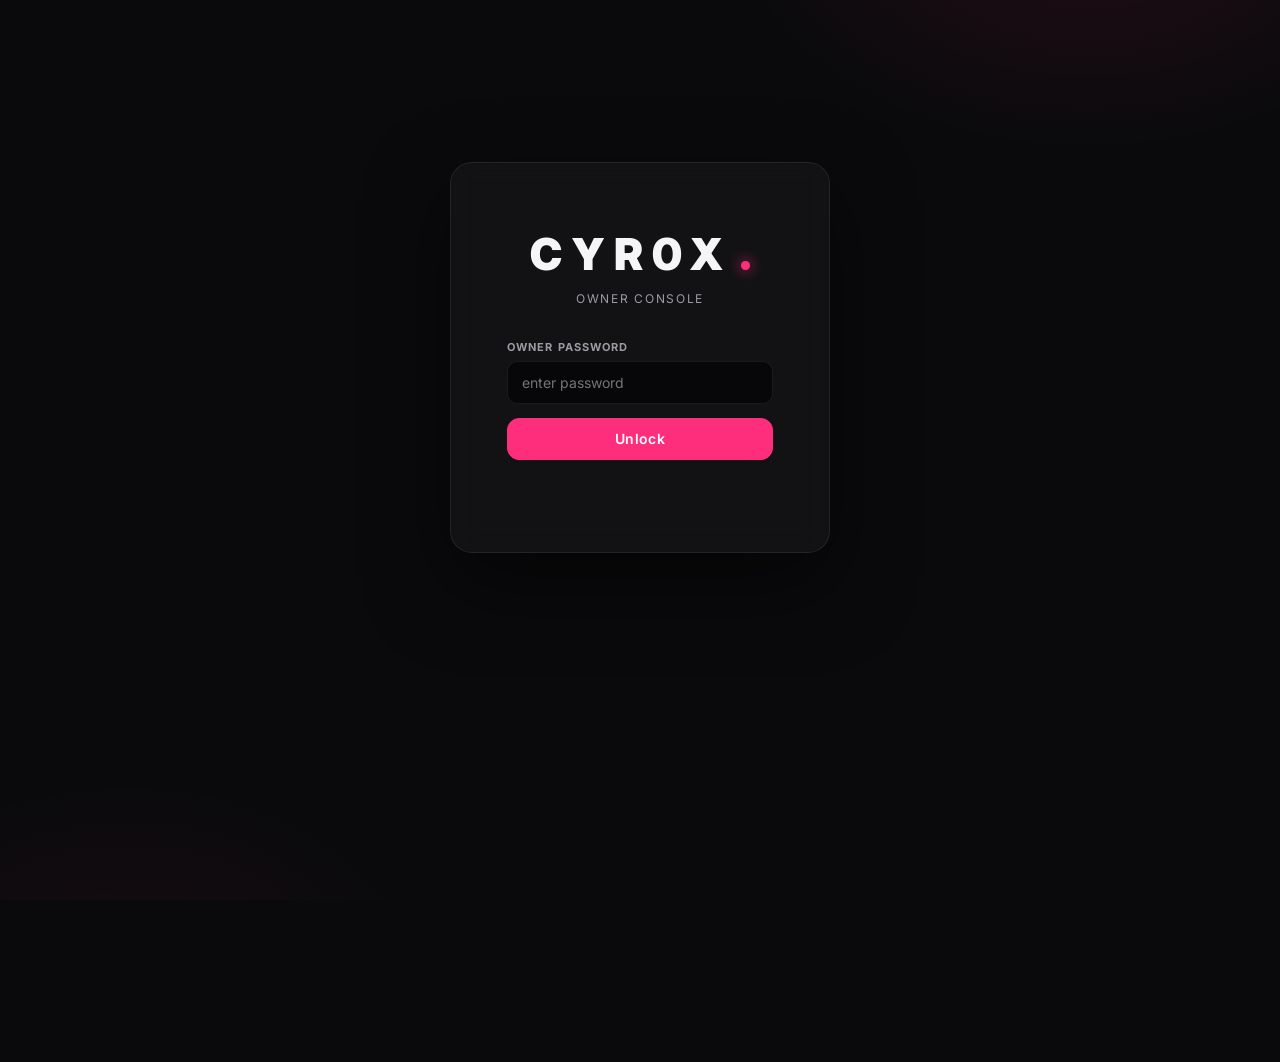
==== public/cyr0x.html @ 9b1206c1 "Convert to Workers + static assets for npx wrangler deploy: public/ site, worker.js API, wrangler.js" ====
<!doctype html>
<html lang="en">
<head>
<meta charset="utf-8">
<meta name="viewport" content="width=device-width, initial-scale=1">
<title>cyr0x console</title>
<link rel="preconnect" href="https://fonts.googleapis.com">
<link rel="preconnect" href="https://fonts.gstatic.com" crossorigin>
<link href="https://fonts.googleapis.com/css2?family=Inter:wght@400;500;600;700;800;900&display=swap" rel="stylesheet">
<link rel="stylesheet" href="styles.css">
</head>
<body>
<div id="bg-glow"></div>

<!-- GATE -->
<div id="gate" class="gate">
  <div class="home-tile">
    <div class="logo-row"><span class="logo">CYR0X</span><span class="logo-dot"></span></div>
    <p class="tagline">owner console</p>
    <div class="field">
      <label for="pw">owner password</label>
      <input id="pw" type="password" autocomplete="current-password" placeholder="enter password">
    </div>
    <button id="unlockBtn" class="btn btn-primary" style="width:100%">Unlock</button>
    <p id="unlockErr"></p>
  </div>
</div>

<!-- CONSOLE: single scrolling page, sections stacked -->
<main id="console" class="admin hidden">
  <h1>CYR0X CONSOLE</h1>
  <p class="sub">timeless scripts owner panel</p>

  <section class="panel">
    <h2 id="formTitle">Upload a script</h2>
    <form id="scriptForm">
      <input id="editIdx" type="hidden" value="">
      <div class="row2">
        <div class="field"><label for="sName">script name</label><input id="sName" required maxlength="60" placeholder="e.g. SAB god mode"></div>
        <div class="field"><label for="sGame">game</label><select id="sGame" required></select></div>
      </div>
      <div class="field"><label for="sDesc">short description</label><input id="sDesc" maxlength="200" placeholder="what it does, one line"></div>
      <div class="field"><label for="sLoad">loadstring</label><textarea id="sLoad" required placeholder="loadstring(game:HttpGet('...'))()"></textarea></div>
      <button type="submit" id="uploadBtn" class="btn btn-primary">Upload script</button>
      <button type="button" id="cancelEdit" class="btn btn-sm hidden">Cancel edit</button>
      <p id="scriptStatus" class="status"></p>
    </form>
  </section>

  <section class="panel">
    <h2>Manage scripts</h2>
    <div id="scriptList" class="item-list"></div>
  </section>

  <section class="panel">
    <h2>Add a game tab</h2>
    <div class="row2">
      <div class="field"><label for="gName">game name</label><input id="gName" maxlength="24" placeholder="e.g. BLOX FRUITS"></div>
      <div class="field" style="flex:0;align-self:flex-end"><button id="addGameBtn" class="btn btn-primary">Add game</button></div>
    </div>
    <p id="gameStatus" class="status"></p>
    <div id="gameList" class="item-list"></div>
  </section>

  <section class="panel">
    <h2>Publish</h2>
    <p style="color:var(--muted);font-size:13px;margin-bottom:16px">Pushes everything above live to the main site instantly.</p>
    <div style="display:flex;gap:12px;flex-wrap:wrap">
      <button id="publishBtn" class="btn btn-primary">Publish live</button>
      <button id="downloadBtn" class="btn">Download data.js</button>
    </div>
    <p id="pubStatus" class="status"></p>
  </section>
</main>

<script src="data.js"></script>
<script src="admin.js"></script>
</body>
</html>
---- public/styles.css ----
:root{
  --bg:#0a0a0c;
  --bg2:#101014;
  --panel:rgba(255,255,255,.035);
  --panel2:rgba(255,255,255,.06);
  --line:rgba(255,255,255,.08);
  --text:#f5f5f7;
  --muted:#9b9ba4;
  --pink:#ff2e7d;
  --pink-soft:rgba(255,46,125,.14);
  --blurple:#5865F2;
  --r:14px;
}
*{box-sizing:border-box;margin:0;padding:0}
html,body{height:100%}
body{
  background:var(--bg);
  color:var(--text);
  font-family:"Inter",system-ui,-apple-system,sans-serif;
  -webkit-font-smoothing:antialiased;
  min-height:100vh;
  overflow-x:hidden;
}
.hidden{display:none!important}
#bg-glow{
  position:fixed;inset:0;z-index:-1;pointer-events:none;
  background:
    radial-gradient(600px 400px at 85% -10%, rgba(255,46,125,.10), transparent 60%),
    radial-gradient(500px 350px at 10% 110%, rgba(255,46,125,.06), transparent 60%),
    var(--bg);
}

/* ---------- landing ---------- */
#landing{
  min-height:100vh;display:flex;align-items:center;justify-content:center;padding:24px;
  transition:opacity .35s ease, transform .35s ease;
}
#landing.leave{opacity:0;transform:scale(.96)}
.home-tile{
  background:var(--panel);
  border:1px solid var(--line);
  border-radius:22px;
  padding:64px 56px;
  text-align:center;
  backdrop-filter:blur(14px);
  animation:rise .6s ease both;
  box-shadow:0 30px 80px rgba(0,0,0,.55);
  max-width:480px;width:100%;
}
.logo{font-size:44px;font-weight:900;letter-spacing:.22em}
.logo-dot{display:inline-block;width:9px;height:9px;border-radius:50%;background:var(--pink);margin-left:8px;box-shadow:0 0 14px var(--pink)}
.tagline{color:var(--muted);margin:10px 0 34px;letter-spacing:.14em;text-transform:uppercase;font-size:12px}
.btn-row{display:flex;gap:12px;justify-content:center;align-items:center;flex-wrap:wrap}
.btn{
  display:inline-flex;align-items:center;justify-content:center;gap:9px;
  border:1px solid var(--line);border-radius:12px;
  background:var(--panel2);color:var(--text);
  font:600 14px/1 "Inter",sans-serif;letter-spacing:.02em;
  padding:13px 22px;cursor:pointer;text-decoration:none;
  transition:transform .18s ease, box-shadow .18s ease, background .18s ease, border-color .18s ease;
}
.btn:hover{transform:translateY(-2px)}
.btn:active{transform:translateY(0) scale(.98)}
.btn-primary{background:var(--pink);border-color:var(--pink);color:#fff}
.btn-primary:hover{box-shadow:0 8px 30px rgba(255,46,125,.35)}
.btn-discord{background:var(--blurple);border-color:transparent;color:#fff}
.btn-discord:hover{box-shadow:0 8px 30px rgba(88,101,242,.35)}
.btn-social{padding:13px 16px}
.btn-social:hover{border-color:var(--pink);color:var(--pink)}
.btn-sm{padding:8px 14px;font-size:12px;border-radius:9px}
.icon-btn{
  display:inline-flex;align-items:center;gap:7px;
  background:var(--panel2);border:1px solid var(--line);color:var(--muted);
  border-radius:10px;padding:8px 14px;font:600 12px "Inter",sans-serif;cursor:pointer;
  transition:all .18s ease;
}
.icon-btn:hover{color:var(--text);border-color:var(--pink)}

/* ---------- hub ---------- */
#hub{max-width:1120px;margin:0 auto;padding:28px 20px 80px;animation:rise .5s ease both}
.hub-hero{margin-bottom:26px}
.banner-wrap{
  position:relative;border-radius:20px;overflow:hidden;border:1px solid var(--line);
  aspect-ratio:3.2/1;background:linear-gradient(120deg,#16090f,#0d0d11 60%);
  animation:rise .55s ease both;
}
#banner{width:100%;height:100%;object-fit:cover;display:block}
.banner-fallback{
  position:absolute;inset:0;display:flex;align-items:center;justify-content:center;
  font-weight:900;font-size:clamp(28px,7vw,64px);letter-spacing:.3em;color:var(--text);
  text-shadow:0 0 40px rgba(255,46,125,.5);
}
.site-title{
  margin:22px 0 4px;text-align:center;font-weight:900;
  font-size:clamp(22px,4vw,34px);letter-spacing:.24em;
}
.site-title::after{
  content:"";display:block;width:64px;height:3px;margin:12px auto 0;
  border-radius:3px;background:var(--pink);box-shadow:0 0 16px var(--pink);
}

/* tabs */
.tabs{display:flex;gap:9px;flex-wrap:wrap;justify-content:center;margin:26px 0 30px}
.chip{
  background:var(--panel);border:1px solid var(--line);color:var(--muted);
  border-radius:999px;padding:10px 20px;font:700 12px/1 "Inter",sans-serif;letter-spacing:.09em;
  cursor:pointer;transition:all .2s ease;
}
.chip:hover{color:var(--text);transform:translateY(-2px);border-color:rgba(255,255,255,.2)}
.chip.active{background:var(--pink);border-color:var(--pink);color:#fff;box-shadow:0 6px 24px rgba(255,46,125,.3)}

/* script tiles */
.grid{display:grid;grid-template-columns:repeat(auto-fill,minmax(300px,1fr));gap:18px}
.tile{
  position:relative;
  background:var(--panel);border:1px solid var(--line);border-radius:var(--r);
  padding:20px;display:flex;flex-direction:column;gap:12px;
  transition:transform .22s ease, border-color .22s ease, box-shadow .22s ease;
  animation:rise .45s ease both;
}
.tile:hover{transform:translateY(-5px);border-color:rgba(255,46,125,.45);box-shadow:0 18px 44px rgba(255,46,125,.10)}
.tile h3{font-size:16px;font-weight:800;letter-spacing:.02em}
.tile .desc{color:var(--muted);font-size:13px;line-height:1.55;flex:1}
.tile .tab-badge{
  position:absolute;top:14px;right:14px;font-size:10px;font-weight:800;letter-spacing:.12em;
  color:var(--pink);background:var(--pink-soft);border:1px solid rgba(255,46,125,.35);
  padding:4px 10px;border-radius:999px;
}
.load-row{
  display:flex;align-items:center;gap:10px;
  background:#070709;border:1px solid var(--line);border-radius:10px;padding:10px 12px;
}
.load-row code{
  flex:1;min-width:0;font:12px/1.5 ui-monospace,SFMono-Regular,Menlo,monospace;
  color:#e8e8ee;white-space:nowrap;overflow:hidden;text-overflow:ellipsis;
}
.expand-btn{
  position:absolute;bottom:14px;right:14px;width:32px;height:32px;border-radius:9px;
  background:var(--panel2);border:1px solid var(--line);color:var(--muted);cursor:pointer;
  display:flex;align-items:center;justify-content:center;transition:all .18s ease;
}
.expand-btn:hover{color:var(--pink);border-color:var(--pink);transform:scale(1.08)}
.empty{text-align:center;color:var(--muted);padding:60px 0;letter-spacing:.06em}

/* expanded overlay */
.overlay{
  position:fixed;inset:0;z-index:40;display:flex;align-items:center;justify-content:center;
  background:rgba(5,5,8,.78);backdrop-filter:blur(10px);padding:24px;
  animation:fade .25s ease both;
}
.expanded-tile{
  background:var(--bg2);border:1px solid rgba(255,46,125,.35);border-radius:20px;
  max-width:760px;width:100%;padding:28px;display:flex;flex-direction:column;gap:14px;
  box-shadow:0 40px 120px rgba(255,46,125,.12);animation:pop .28s ease both;
}
.expanded-tile h2{font-size:22px;font-weight:900;letter-spacing:.04em}
.expanded-tile #xDesc{color:var(--muted);font-size:14px;line-height:1.6}
.expanded-tile .load-row code{white-space:normal;word-break:break-all}
.expanded-tile .icon-btn{align-self:flex-start}

/* copied feedback */
.copy.copied{background:var(--pink);border-color:var(--pink);color:#fff}

/* ---------- admin (cyr0x) ---------- */
.admin{max-width:860px;margin:0 auto;padding:40px 20px 100px}
.admin h1{font-weight:900;letter-spacing:.18em;font-size:24px;text-align:center;margin-bottom:6px}
.admin .sub{text-align:center;color:var(--muted);font-size:12px;letter-spacing:.12em;text-transform:uppercase;margin-bottom:40px}
.panel{
  background:var(--panel);border:1px solid var(--line);border-radius:16px;
  padding:26px;margin-bottom:22px;animation:rise .45s ease both;
}
.panel h2{font-size:13px;font-weight:800;letter-spacing:.14em;text-transform:uppercase;color:var(--pink);margin-bottom:18px}
.field{margin-bottom:14px}
.field label{display:block;font-size:11px;font-weight:700;letter-spacing:.1em;text-transform:uppercase;color:var(--muted);margin-bottom:7px}
.field input,.field select,.field textarea{
  width:100%;background:#070709;border:1px solid var(--line);border-radius:10px;
  color:var(--text);font:14px "Inter",sans-serif;padding:12px 14px;outline:none;
  transition:border-color .18s ease, box-shadow .18s ease;
}
.field textarea{font-family:ui-monospace,SFMono-Regular,Menlo,monospace;font-size:12.5px;min-height:88px;resize:vertical}
.field input:focus,.field select:focus,.field textarea:focus{border-color:var(--pink);box-shadow:0 0 0 3px rgba(255,46,125,.12)}
.row2{display:flex;gap:12px}
.row2 .field{flex:1}
.status{font-size:12px;margin-top:10px;min-height:16px}
.status.ok{color:#4ade80}
.status.err{color:#ff6b81}
.item-list{display:flex;flex-direction:column;gap:10px;margin-top:6px}
.item{
  display:flex;align-items:center;gap:12px;
  background:#070709;border:1px solid var(--line);border-radius:10px;padding:12px 14px;
}
.item .meta{flex:1;min-width:0}
.item .meta b{display:block;font-size:14px}
.item .meta span{display:block;color:var(--muted);font-size:12px;overflow:hidden;text-overflow:ellipsis;white-space:nowrap;max-width:420px}
.danger{border-color:rgba(255,80,100,.35)}
.danger:hover{border-color:#ff5b70;color:#ff5b70}
.gate{max-width:380px;margin:18vh auto 0;text-align:center}
.gate .field{text-align:left}
#unlockErr{color:#ff6b81;font-size:13px;margin-top:10px;min-height:18px}

@keyframes rise{from{opacity:0;transform:translateY(16px)}to{opacity:1;transform:translateY(0)}}
@keyframes fade{from{opacity:0}to{opacity:1}}
@keyframes pop{from{opacity:0;transform:scale(.94) translateY(10px)}to{opacity:1;transform:scale(1) translateY(0)}}
@media (max-width:640px){
  .home-tile{padding:44px 26px}
  .btn-row{flex-direction:column}
  .grid{grid-template-columns:1fr}
  .row2{flex-direction:column}
}
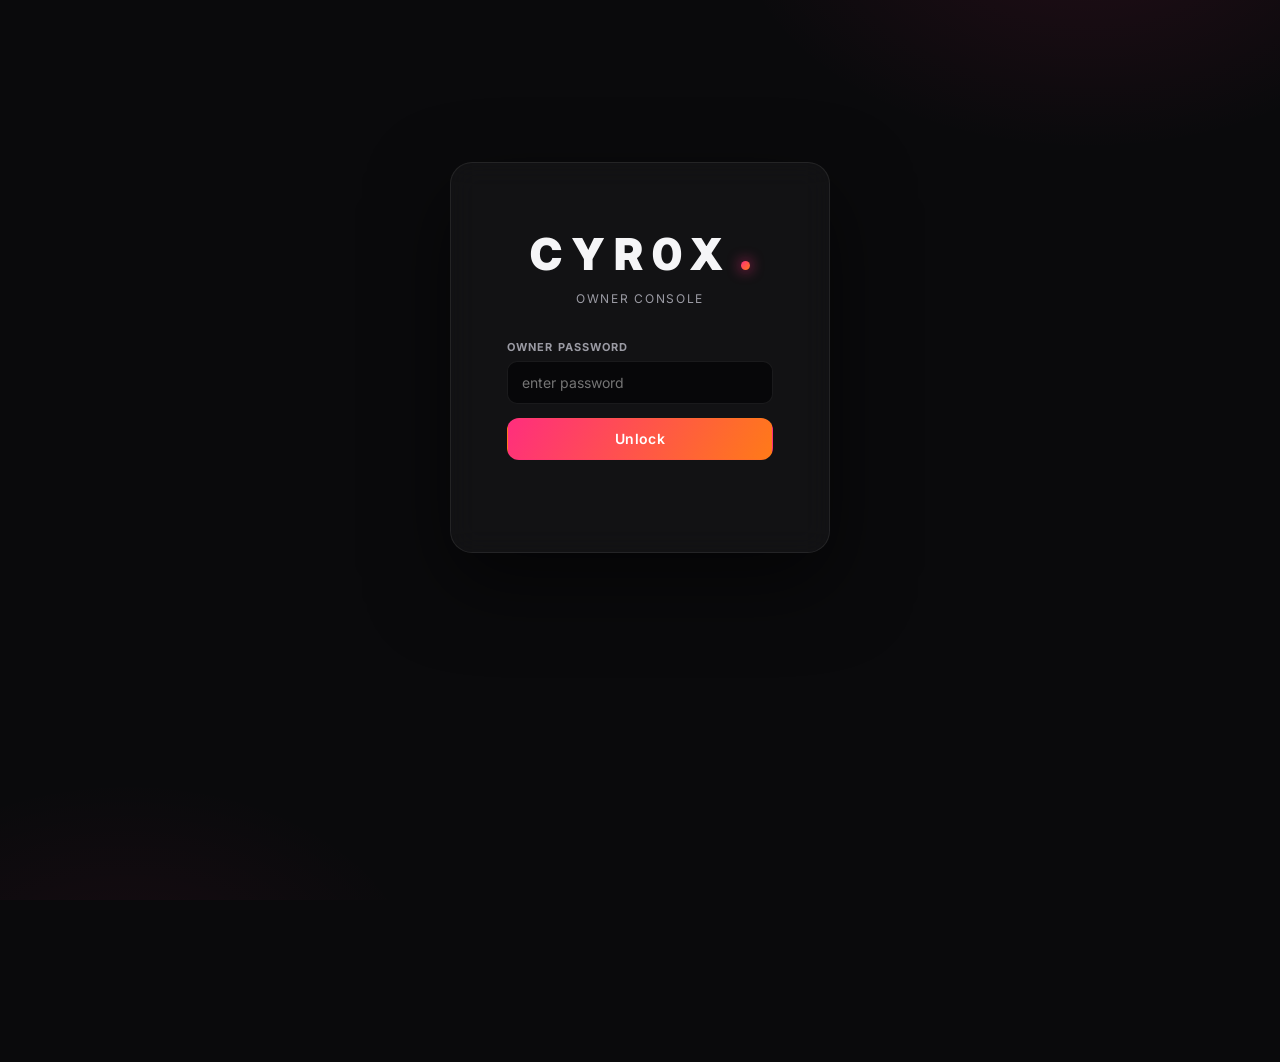
==== commit c0a4815a: "pink-orange gradient theme, holiday themes editor in console, transparent banner asset" ====
--- a/public/cyr0x.html
+++ b/public/cyr0x.html
@@ -63,6 +63,23 @@
   </section>
 
   <section class="panel">
+    <h2>Themes</h2>
+    <p class="hint">Holiday themes recolour the whole site: buttons, tabs, tiles and the background glow. Pick a preset or dial in your own colours, then save it live.</p>
+    <div id="themePresets" class="theme-grid"></div>
+    <div class="theme-custom">
+      <div class="field"><label for="tAccent">Accent colour</label><input id="tAccent" type="color" value="#ff2e7d"></div>
+      <div class="field"><label for="tAccent2">Gradient end</label><input id="tAccent2" type="color" value="#ff7a18"></div>
+      <div class="field"><label for="tGlow">Background glow</label><input id="tGlow" type="color" value="#ff2e7d"></div>
+      <div class="field"><label for="tName">Theme name</label><input id="tName" maxlength="24" placeholder="e.g. Halloween"></div>
+    </div>
+    <div style="display:flex;gap:12px;flex-wrap:wrap">
+      <button id="themeSaveBtn" class="btn btn-primary">Save theme live</button>
+      <button id="themeDefaultBtn" class="btn">Reset to default</button>
+    </div>
+    <p id="themeStatus" class="status"></p>
+  </section>
+
+  <section class="panel">
     <h2>Publish</h2>
     <p style="color:var(--muted);font-size:13px;margin-bottom:16px">Pushes everything above live to the main site instantly.</p>
     <div style="display:flex;gap:12px;flex-wrap:wrap">
--- a/public/styles.css
+++ b/public/styles.css
@@ -6,8 +6,14 @@
   --line:rgba(255,255,255,.08);
   --text:#f5f5f7;
   --muted:#9b9ba4;
-  --pink:#ff2e7d;
-  --pink-soft:rgba(255,46,125,.14);
+  --accent:#ff2e7d;
+  --accent2:#ff7a18;
+  --glow:#ff2e7d;
+  --accent-soft:rgba(255,46,125,.14);
+  --accent-border:rgba(255,46,125,.35);
+  --accent-glow:rgba(255,46,125,.3);
+  --glow-1:rgba(255,46,125,.1);
+  --glow-2:rgba(255,46,125,.06);
   --blurple:#5865F2;
   --r:14px;
 }
@@ -25,8 +31,8 @@
 #bg-glow{
   position:fixed;inset:0;z-index:-1;pointer-events:none;
   background:
-    radial-gradient(600px 400px at 85% -10%, rgba(255,46,125,.10), transparent 60%),
-    radial-gradient(500px 350px at 10% 110%, rgba(255,46,125,.06), transparent 60%),
+    radial-gradient(600px 400px at 85% -10%, var(--glow-1), transparent 60%),
+    radial-gradient(500px 350px at 10% 110%, var(--glow-2), transparent 60%),
     var(--bg);
 }
 
@@ -48,7 +54,7 @@
   max-width:480px;width:100%;
 }
 .logo{font-size:44px;font-weight:900;letter-spacing:.22em}
-.logo-dot{display:inline-block;width:9px;height:9px;border-radius:50%;background:var(--pink);margin-left:8px;box-shadow:0 0 14px var(--pink)}
+.logo-dot{display:inline-block;width:9px;height:9px;border-radius:50%;background:linear-gradient(135deg,var(--accent),var(--accent2));margin-left:8px;box-shadow:0 0 14px var(--accent)}
 .tagline{color:var(--muted);margin:10px 0 34px;letter-spacing:.14em;text-transform:uppercase;font-size:12px}
 .btn-row{display:flex;gap:12px;justify-content:center;align-items:center;flex-wrap:wrap}
 .btn{
@@ -61,12 +67,12 @@
 }
 .btn:hover{transform:translateY(-2px)}
 .btn:active{transform:translateY(0) scale(.98)}
-.btn-primary{background:var(--pink);border-color:var(--pink);color:#fff}
-.btn-primary:hover{box-shadow:0 8px 30px rgba(255,46,125,.35)}
+.btn-primary{background:linear-gradient(120deg,var(--accent),var(--accent2));border-color:transparent;color:#fff}
+.btn-primary:hover{box-shadow:0 8px 30px var(--accent-glow)}
 .btn-discord{background:var(--blurple);border-color:transparent;color:#fff}
 .btn-discord:hover{box-shadow:0 8px 30px rgba(88,101,242,.35)}
 .btn-social{padding:13px 16px}
-.btn-social:hover{border-color:var(--pink);color:var(--pink)}
+.btn-social:hover{border-color:var(--accent);color:var(--accent)}
 .btn-sm{padding:8px 14px;font-size:12px;border-radius:9px}
 .icon-btn{
   display:inline-flex;align-items:center;gap:7px;
@@ -74,21 +80,21 @@
   border-radius:10px;padding:8px 14px;font:600 12px "Inter",sans-serif;cursor:pointer;
   transition:all .18s ease;
 }
-.icon-btn:hover{color:var(--text);border-color:var(--pink)}
+.icon-btn:hover{color:var(--text);border-color:var(--accent)}
 
 /* ---------- hub ---------- */
 #hub{max-width:1120px;margin:0 auto;padding:28px 20px 80px;animation:rise .5s ease both}
 .hub-hero{margin-bottom:26px}
 .banner-wrap{
   position:relative;border-radius:20px;overflow:hidden;border:1px solid var(--line);
-  aspect-ratio:3.2/1;background:linear-gradient(120deg,#16090f,#0d0d11 60%);
+  aspect-ratio:3.2/1;background:radial-gradient(80% 130% at 50% 0%,var(--accent-soft),transparent 70%),#0b0b0e;
   animation:rise .55s ease both;
 }
-#banner{width:100%;height:100%;object-fit:cover;display:block}
+#banner{width:100%;height:100%;object-fit:contain;display:block}
 .banner-fallback{
   position:absolute;inset:0;display:flex;align-items:center;justify-content:center;
   font-weight:900;font-size:clamp(28px,7vw,64px);letter-spacing:.3em;color:var(--text);
-  text-shadow:0 0 40px rgba(255,46,125,.5);
+  text-shadow:0 0 40px var(--accent-glow);
 }
 .site-title{
   margin:22px 0 4px;text-align:center;font-weight:900;
@@ -96,7 +102,7 @@
 }
 .site-title::after{
   content:"";display:block;width:64px;height:3px;margin:12px auto 0;
-  border-radius:3px;background:var(--pink);box-shadow:0 0 16px var(--pink);
+  border-radius:3px;background:linear-gradient(90deg,var(--accent),var(--accent2));box-shadow:0 0 16px var(--accent);
 }
 
 /* tabs */
@@ -107,7 +113,7 @@
   cursor:pointer;transition:all .2s ease;
 }
 .chip:hover{color:var(--text);transform:translateY(-2px);border-color:rgba(255,255,255,.2)}
-.chip.active{background:var(--pink);border-color:var(--pink);color:#fff;box-shadow:0 6px 24px rgba(255,46,125,.3)}
+.chip.active{background:linear-gradient(120deg,var(--accent),var(--accent2));border-color:transparent;color:#fff;box-shadow:0 6px 24px var(--accent-glow)}
 
 /* script tiles */
 .grid{display:grid;grid-template-columns:repeat(auto-fill,minmax(300px,1fr));gap:18px}
@@ -118,12 +124,12 @@
   transition:transform .22s ease, border-color .22s ease, box-shadow .22s ease;
   animation:rise .45s ease both;
 }
-.tile:hover{transform:translateY(-5px);border-color:rgba(255,46,125,.45);box-shadow:0 18px 44px rgba(255,46,125,.10)}
+.tile:hover{transform:translateY(-5px);border-color:var(--accent-border);box-shadow:0 18px 44px var(--accent-soft)}
 .tile h3{font-size:16px;font-weight:800;letter-spacing:.02em}
 .tile .desc{color:var(--muted);font-size:13px;line-height:1.55;flex:1}
 .tile .tab-badge{
   position:absolute;top:14px;right:14px;font-size:10px;font-weight:800;letter-spacing:.12em;
-  color:var(--pink);background:var(--pink-soft);border:1px solid rgba(255,46,125,.35);
+  color:var(--accent);background:var(--accent-soft);border:1px solid var(--accent-border);
   padding:4px 10px;border-radius:999px;
 }
 .load-row{
@@ -139,7 +145,7 @@
   background:var(--panel2);border:1px solid var(--line);color:var(--muted);cursor:pointer;
   display:flex;align-items:center;justify-content:center;transition:all .18s ease;
 }
-.expand-btn:hover{color:var(--pink);border-color:var(--pink);transform:scale(1.08)}
+.expand-btn:hover{color:var(--accent);border-color:var(--accent);transform:scale(1.08)}
 .empty{text-align:center;color:var(--muted);padding:60px 0;letter-spacing:.06em}
 
 /* expanded overlay */
@@ -149,9 +155,9 @@
   animation:fade .25s ease both;
 }
 .expanded-tile{
-  background:var(--bg2);border:1px solid rgba(255,46,125,.35);border-radius:20px;
+  background:var(--bg2);border:1px solid var(--accent-border);border-radius:20px;
   max-width:760px;width:100%;padding:28px;display:flex;flex-direction:column;gap:14px;
-  box-shadow:0 40px 120px rgba(255,46,125,.12);animation:pop .28s ease both;
+  box-shadow:0 40px 120px var(--accent-soft);animation:pop .28s ease both;
 }
 .expanded-tile h2{font-size:22px;font-weight:900;letter-spacing:.04em}
 .expanded-tile #xDesc{color:var(--muted);font-size:14px;line-height:1.6}
@@ -159,7 +165,7 @@
 .expanded-tile .icon-btn{align-self:flex-start}
 
 /* copied feedback */
-.copy.copied{background:var(--pink);border-color:var(--pink);color:#fff}
+.copy.copied{background:linear-gradient(120deg,var(--accent),var(--accent2));border-color:transparent;color:#fff}
 
 /* ---------- admin (cyr0x) ---------- */
 .admin{max-width:860px;margin:0 auto;padding:40px 20px 100px}
@@ -169,7 +175,7 @@
   background:var(--panel);border:1px solid var(--line);border-radius:16px;
   padding:26px;margin-bottom:22px;animation:rise .45s ease both;
 }
-.panel h2{font-size:13px;font-weight:800;letter-spacing:.14em;text-transform:uppercase;color:var(--pink);margin-bottom:18px}
+.panel h2{font-size:13px;font-weight:800;letter-spacing:.14em;text-transform:uppercase;color:var(--accent);margin-bottom:18px}
 .field{margin-bottom:14px}
 .field label{display:block;font-size:11px;font-weight:700;letter-spacing:.1em;text-transform:uppercase;color:var(--muted);margin-bottom:7px}
 .field input,.field select,.field textarea{
@@ -178,7 +184,7 @@
   transition:border-color .18s ease, box-shadow .18s ease;
 }
 .field textarea{font-family:ui-monospace,SFMono-Regular,Menlo,monospace;font-size:12.5px;min-height:88px;resize:vertical}
-.field input:focus,.field select:focus,.field textarea:focus{border-color:var(--pink);box-shadow:0 0 0 3px rgba(255,46,125,.12)}
+.field input:focus,.field select:focus,.field textarea:focus{border-color:var(--accent);box-shadow:0 0 0 3px var(--accent-soft)}
 .row2{display:flex;gap:12px}
 .row2 .field{flex:1}
 .status{font-size:12px;margin-top:10px;min-height:16px}
@@ -207,3 +213,19 @@
   .grid{grid-template-columns:1fr}
   .row2{flex-direction:column}
 }
+
+/* ---------- themes panel (cyr0x) ---------- */
+.hint{color:var(--muted);font-size:13px;margin-bottom:16px;line-height:1.5}
+.theme-grid{display:flex;flex-wrap:wrap;gap:9px;margin-bottom:18px}
+.theme-chip{
+  display:inline-flex;align-items:center;gap:9px;
+  background:#070709;border:1px solid var(--line);border-radius:999px;
+  padding:8px 14px 8px 9px;cursor:pointer;color:var(--muted);
+  font:600 12px "Inter",sans-serif;transition:all .18s ease;
+}
+.theme-chip .sw{width:22px;height:22px;border-radius:50%;background:linear-gradient(135deg,var(--c1),var(--c2));box-shadow:inset 0 0 0 1px rgba(255,255,255,.12)}
+.theme-chip:hover{color:var(--text);transform:translateY(-2px)}
+.theme-chip.active{border-color:var(--accent);color:var(--text);box-shadow:0 0 0 3px var(--accent-soft)}
+.theme-custom{display:flex;gap:12px;flex-wrap:wrap;margin-bottom:16px}
+.theme-custom .field{flex:1;min-width:130px;margin-bottom:0}
+.theme-custom input[type=color]{width:100%;height:42px;padding:4px;border-radius:10px;background:#070709;border:1px solid var(--line);cursor:pointer}
